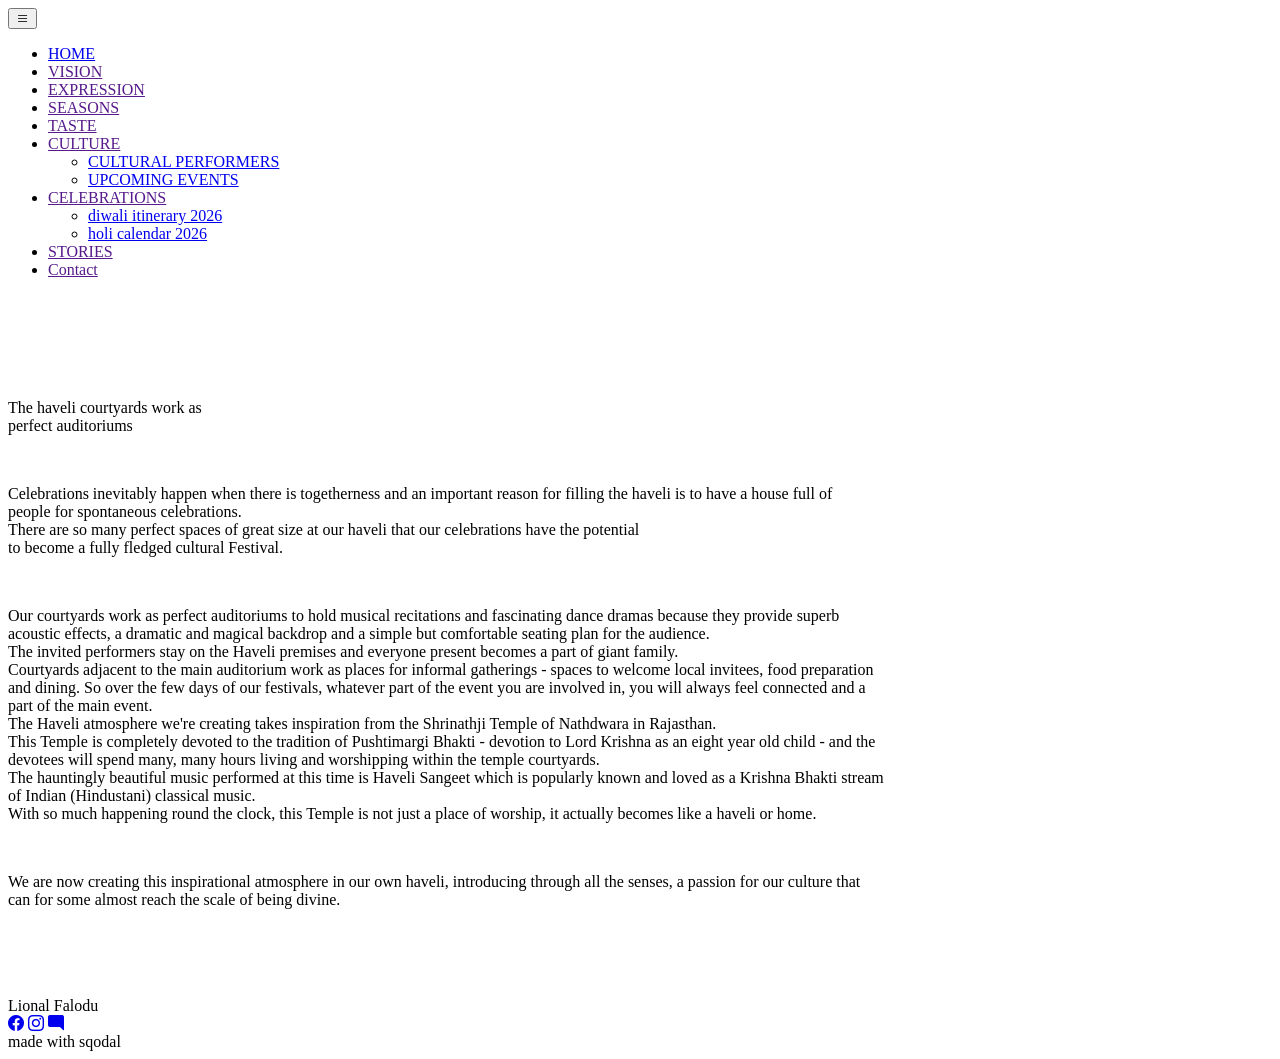
==== index.html @ b2ca0ff8 "Add files via upload" ====
<!DOCTYPE html>
<html lang="en-US">
<head>
    <meta charset="UTF-8" />
    <meta name="viewport" content="width=device-width,initial-scale=1.0, maximum-scale=1.0, user-scalable=no" />
    <link rel="stylesheet" type="text/css" href="css/style.css" />
    <link rel="stylesheet" href="https://cdn.jsdelivr.net/npm/bootstrap-icons@1.13.1/font/bootstrap-icons.min.css">
    <title> Welcom To Mukunda</title>
</head>
<body>

<div class="container-fluid">
        <header>
            <div class="container">
                <button onclick="menuOpen()"><i class="bi bi-list"></i></button>
                <nav class="row">
                    <ul class="col-12-row d-flex justify-sb" id="menu">
                        <li><a href="index.html">HOME</a></li>
                        <li><a href="">VISION</a></li>
                        <li><a href="">EXPRESSION</a></li>
                        <li><a href="">SEASONS</a></li>
                        <li><a href="">TASTE</a></li>
                        <li><a href="">CULTURE</a>
                            <div class="dropdown">
                                <ul class="d-flex flex-column align-center">
                                    <li><a href="culturalperformers.html">CULTURAL PERFORMERS</a></li>
                                    <li><a href="upcomingevent.html">UPCOMING EVENTS</a></li>
                                </ul>
                            </div>
                        </li>
                        <li><a href="">CELEBRATIONS</a>
                            <div class="dropdown-2">
                                <ul class="d-flex flex-column align-center">
                                    <li><a href="diwali-itinerary-2026.html" class="text-upper">diwali itinerary 2026</a></li>
                                    <li><a href="holi-calendar-2026.html" class="text-upper">holi calendar 2026</a></li>
                                </ul>
                            </div>
                        </li>
                        <li><a href="">STORIES</a></li>
                        <li><a href="">Contact</a></li>
                    </ul>
                </nav>
            </div>
        </header>
        <figure class="container-logo d-flex justify-center">
            <div class="row ">
                <img src="img/logo.png" alt="">
            </div>
        </figure>  
<main>
    <section class="container-md d-flex justify-center">
        <div class="row ">
            <img src="img/hero-img1.jpg" alt="">
        </div>
    </section><br/>
    <section class="container-md-1 d-flex justify-center">
        <div class="row d-flex justify-center align-center">
            <span class="left">
            <img src="img/commoma-down.png" alt=""></span>
            <p>The haveli courtyards work as<br/>perfect auditoriums</p>
             <span class="right">
            <img src="img/common-uper.png" alt=""></span>
        </div>
    </section>
    <section class="container-md d-flex justify-center">
        <div class="row-2">
            <p class="para-center text-center">Celebrations inevitably happen when there is togetherness and an important reason for filling the haveli is to have a house full of <br/>people for spontaneous celebrations.<br/>There are so many perfect spaces of great size at our haveli that our celebrations have the potential<br/> to become a fully fledged cultural Festival.</p><br/>
            <p class="para-center text-center">Our courtyards work as perfect auditoriums to hold musical recitations and fascinating dance dramas because they provide superb<br/> acoustic effects, a dramatic and magical backdrop and a simple but comfortable seating plan for the audience.<br/>The invited performers stay on the Haveli premises and everyone present becomes a part of giant family.<br/>Courtyards adjacent to the main auditorium work as places for informal gatherings - spaces to welcome local invitees, food preparation<br/> and dining. So over the few days of our festivals, whatever part of the event you are involved in, you will always feel connected and a<br/> part of the main event.<br/>The Haveli atmosphere we're creating takes inspiration from the Shrinathji Temple of Nathdwara in Rajasthan.<br/>This Temple is completely devoted to the tradition of Pushtimargi Bhakti - devotion to Lord Krishna as an eight year old child - and the<br> devotees will spend many, many hours living and worshipping within the temple courtyards.<br/>The hauntingly beautiful music performed at this time is Haveli Sangeet which is popularly known and loved as a Krishna Bhakti stream<br/> of Indian (Hindustani) classical music.<br/>With so much happening round the clock, this Temple is not just a place of worship, it actually becomes like a haveli or home.</p><br/>
            <p class="para-center text-center">We are now creating this inspirational atmosphere in our own haveli, introducing through all the senses, a passion for our culture that<br/> can for some almost reach the scale of being divine.</p>
        </div>
    </section>
    <div class="container-md-figure d-flex">
        <div class="col-2">
            <img src="img/img1.jpg" alt="">
        </div>
        <div class="col-8">
            <img src="img/img2.jpg" alt="">
        </div>
        <div class="col-2">
            <img src="img/img3.jpg" alt="">
        </div>
    </div>
    <div class="container-md-figure d-flex justify-center">
    <div class="row">
            <img src="img/footerimg1.png" alt="">
        </div>
    </div>
</main>

        <footer class="container-footer">
            <div class="row d-flex justify-sb align-center">
                <div class="col-4">
                    Lional Falodu
                </div>
                <div class="col-4 text-center">
                <a href="#"><i class="bi bi-facebook"></i></a>
                <a href="#"><i class="bi bi-instagram"></i></a>
                <a href="#"><i class="bi bi-chat-right-fill"></i></a>
                </div>
                <div class="col-4 text-end">
                    <span>made with sqodal</span>
                </div>
            </div>
        </footer>


</div>



<script>
    function menuOpen() {

        var menu = document.getElementById("menu");

        if (menu.style.display == "block") {
            menu.style.display = "none";
        }
        else {
            menu.style.display = "block";
        }

    }
</script>

















<!--

    <div class="container-fluid border border-sm">
        <div class="container">
            <header>
                <nav class="row header-row">
                    <div class="col-12 header-col">
                        <ul class="d-flex justify-sb align-center">
                            <li><a href="">HOME</a></li>
                            <li><a href="">VISION</a></li>
                            <li><a href="">EXPRESSION</a></li>
                            <li><a href="">SEASONS</a></li>
                            <li><a href="">TASTE</a></li>
                            <li class="d-flex justify-center li-drop"><a href="">CULTURE</a>
                                <div class="dropdown">
                                    <a href="">CULTURAL PERFORMERS</a>
                                    <a href="">UPCOMING EVENTS</a>
                                </div>
                            </li>
                            <li class="d-flex justify-center li-drop"><a href="">CELEBRATIONS</a>
                                <div class="dropdown">
                                    <a class="text-cap" href="">diwali itinerary 2026</a>
                                    <a class="text-cap" href="">holi calendar 2026</a>
                                </div>
                            </li>
                            <li><a href="">STORIES</a></li>
                            <li><a href="">Contact</a></li>
                        </ul>
                    </div>
                </nav>
        </header>
    </div>
    </div>
    <div class="container logo-container ">
        <div class="row ">
            <div class="col-12 d-flex justify-center col-lg">
                <img src="img/logo.jpg" alt="logo" width="50%">
            </div>
        </div>
    </div>
   <main>
    <section>     
     <div class="container hero-contaner">
        <div class="row">
            <div class="col-12 col-lg">
                <img src="img/hero-img1.jpg" alt="hero" width="100%">
            </div>
        </div>
        <div class="container text-container">
        <div class="row bg-black col-lg">
            <div class="col-12 d-flex justify-center col-lg">
                <img src="img/hero-text-img1.jpg" alt="logo" width="50%">
            </div>
        </div>
        <div class="container para-container">
        <div class="row ">
            <div class="col-12 col-lg">
                <p class="p-break col-lg">Celebrations inevitably happen when there is togetherness and an important reason for filling the haveli is to have a house full of <br>people for spontaneous celebrations.<br>There are so many perfect spaces of great size at our haveli that our celebrations have the potential<br> to become a fully fledged cultural Festival.</p>
                <p class="p-break col-lg">Our courtyards work as perfect auditoriums to hold musical recitations and fascinating dance dramas because they provide superb<br> acoustic effects, a dramatic and magical backdrop and a simple but comfortable seating plan for the audience.<br>The invited performers stay on the Haveli premises and everyone present becomes a part of giant family.<br>Courtyards adjacent to the main auditorium work as places for informal gatherings - spaces to welcome local invitees, food preparation<br> and dining. So over the few days of our festivals, whatever part of the event you are involved in, you will always feel connected and a<br> part of the main event.<br>The Haveli atmosphere we're creating takes inspiration from the Shrinathji Temple of Nathdwara in Rajasthan.<br>This Temple is completely devoted to the tradition of Pushtimargi Bhakti - devotion to Lord Krishna as an eight year old child - and the<br> devotees will spend many, many hours living and worshipping within the temple courtyards.<br>The hauntingly beautiful music performed at this time is Haveli Sangeet which is popularly known and loved as a Krishna Bhakti stream<br> of Indian (Hindustani) classical music.<br>With so much happening round the clock, this Temple is not just a place of worship, it actually becomes like a haveli or home.</p>
                <p class="p-break col-lg">We are now creating this inspirational atmosphere in our own haveli, introducing through all the senses, a passion for our culture that<br> can for some almost reach the scale of being divine.</p>
            </div>
        </div>
        <div class="container collection-container">
             <div class="row gap d-flex justify-center col-lg col-sm-s">
                <div class="col-2 ">
                    <img src="img/img1.jpg" alt="" width="100%">
                </div>
                <div class="col-8">
                    <img src="img/img2.jpg" alt="" width="100%">
                </div>
                <div class="col-2">
                    <img src="img/img3.jpg" alt="" width="100%">
                </div>
            </div>
        </div>
        <div class="row col-lg">
            <div class="col-12 d-flex justify-center">
                <img src="img/footerimg1.jpg" alt="" width="70%">
            </div>
        </div>
    </section>
   </main> 

   <div class="container-fluid border footer-fluid">
    <footer class="container footer-container">
        <div class="row d-flex justify-around col-lg col-sm">
            <div class="col-4">
                <span>Lional Falodu</span>
            </div>
            <div class="col-4 text-center fs">
                <a href=""><i class="bi bi-facebook"></i></a>
                <a href=""><i class="bi bi-instagram"></i></a>
                <a href=""><i class="bi bi-chat-right-fill"></i></a>
            </div>
            <div class="col-4 text-end">
                <span style="color: #ccc;">made with sqodal</span>
            </div>
        </div>
    </footer>
   </div>

   -->

</body>

</html>
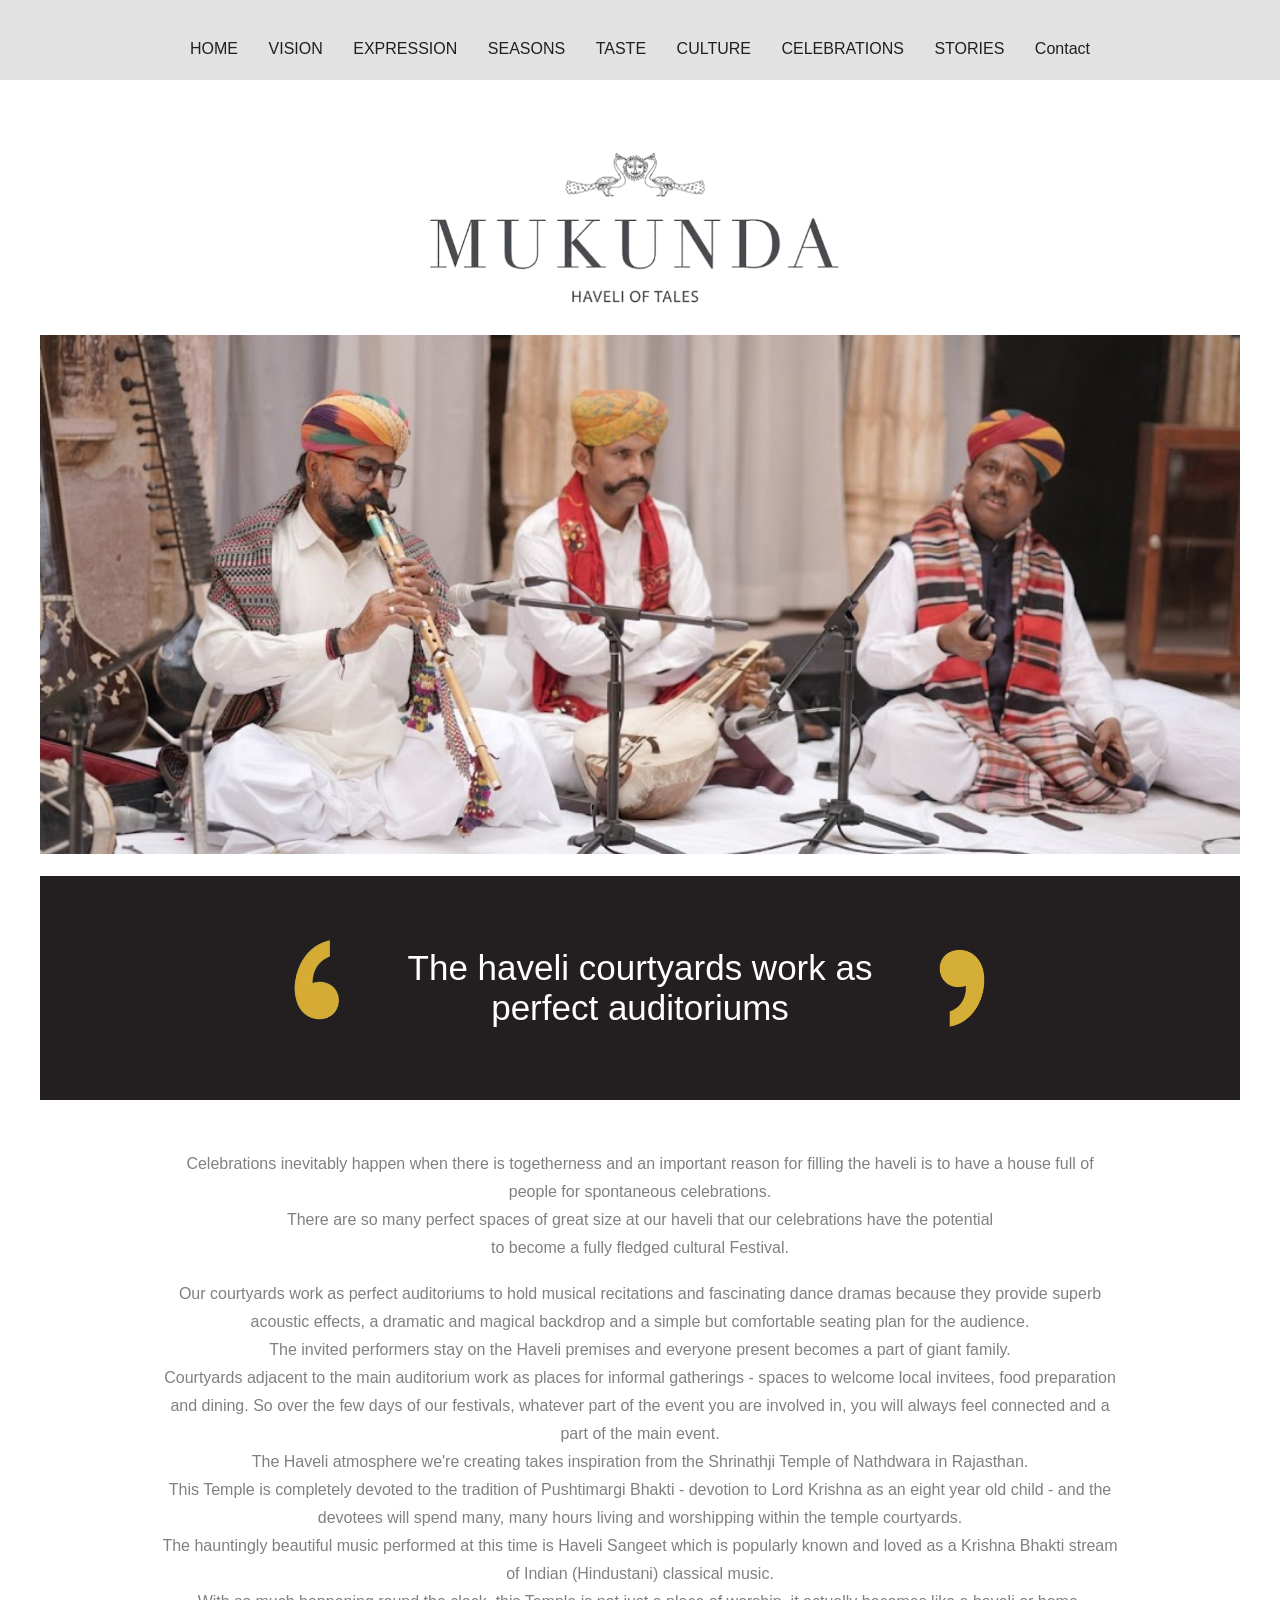
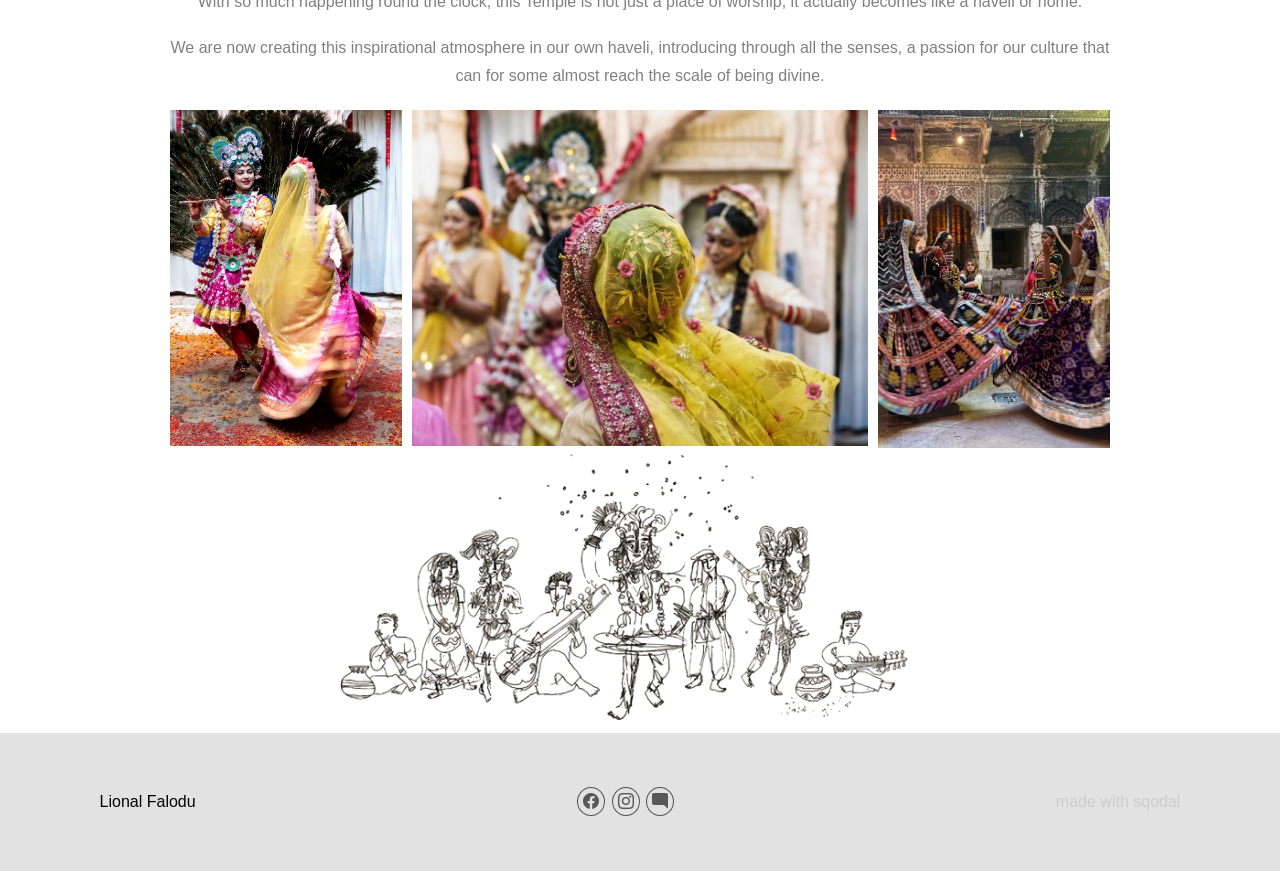
==== commit dcacd407: "Update index.html" ====
--- a/index.html
+++ b/index.html
@@ -3,7 +3,7 @@
 <head>
     <meta charset="UTF-8" />
     <meta name="viewport" content="width=device-width,initial-scale=1.0, maximum-scale=1.0, user-scalable=no" />
-    <link rel="stylesheet" type="text/css" href="css/style.css" />
+    <link rel="stylesheet" type="text/css" href="style.css" />
     <link rel="stylesheet" href="https://cdn.jsdelivr.net/npm/bootstrap-icons@1.13.1/font/bootstrap-icons.min.css">
     <title> Welcom To Mukunda</title>
 </head>
@@ -44,22 +44,22 @@
         </header>
         <figure class="container-logo d-flex justify-center">
             <div class="row ">
-                <img src="img/logo.png" alt="">
+                <img src="logo.png" alt="">
             </div>
         </figure>  
 <main>
     <section class="container-md d-flex justify-center">
         <div class="row ">
-            <img src="img/hero-img1.jpg" alt="">
+            <img src="hero-img1.jpg" alt="">
         </div>
     </section><br/>
     <section class="container-md-1 d-flex justify-center">
         <div class="row d-flex justify-center align-center">
             <span class="left">
-            <img src="img/commoma-down.png" alt=""></span>
+            <img src="commoma-down.png" alt=""></span>
             <p>The haveli courtyards work as<br/>perfect auditoriums</p>
              <span class="right">
-            <img src="img/common-uper.png" alt=""></span>
+            <img src="common-uper.png" alt=""></span>
         </div>
     </section>
     <section class="container-md d-flex justify-center">
@@ -71,18 +71,18 @@
     </section>
     <div class="container-md-figure d-flex">
         <div class="col-2">
-            <img src="img/img1.jpg" alt="">
+            <img src="img1.jpg" alt="">
         </div>
         <div class="col-8">
-            <img src="img/img2.jpg" alt="">
+            <img src="img2.jpg" alt="">
         </div>
         <div class="col-2">
-            <img src="img/img3.jpg" alt="">
+            <img src="img3.jpg" alt="">
         </div>
     </div>
     <div class="container-md-figure d-flex justify-center">
     <div class="row">
-            <img src="img/footerimg1.png" alt="">
+            <img src="footerimg1.png" alt="">
         </div>
     </div>
 </main>
@@ -175,7 +175,7 @@
     <div class="container logo-container ">
         <div class="row ">
             <div class="col-12 d-flex justify-center col-lg">
-                <img src="img/logo.jpg" alt="logo" width="50%">
+                <img src="logo.jpg" alt="logo" width="50%">
             </div>
         </div>
     </div>
@@ -184,13 +184,13 @@
      <div class="container hero-contaner">
         <div class="row">
             <div class="col-12 col-lg">
-                <img src="img/hero-img1.jpg" alt="hero" width="100%">
+                <img src="hero-img1.jpg" alt="hero" width="100%">
             </div>
         </div>
         <div class="container text-container">
         <div class="row bg-black col-lg">
             <div class="col-12 d-flex justify-center col-lg">
-                <img src="img/hero-text-img1.jpg" alt="logo" width="50%">
+                <img src="hero-text-img1.jpg" alt="logo" width="50%">
             </div>
         </div>
         <div class="container para-container">
@@ -204,19 +204,19 @@
         <div class="container collection-container">
              <div class="row gap d-flex justify-center col-lg col-sm-s">
                 <div class="col-2 ">
-                    <img src="img/img1.jpg" alt="" width="100%">
+                    <img src="img1.jpg" alt="" width="100%">
                 </div>
                 <div class="col-8">
-                    <img src="img/img2.jpg" alt="" width="100%">
+                    <img src="img2.jpg" alt="" width="100%">
                 </div>
                 <div class="col-2">
-                    <img src="img/img3.jpg" alt="" width="100%">
+                    <img src="img3.jpg" alt="" width="100%">
                 </div>
             </div>
         </div>
         <div class="row col-lg">
             <div class="col-12 d-flex justify-center">
-                <img src="img/footerimg1.jpg" alt="" width="70%">
+                <img src="footerimg1.jpg" alt="" width="70%">
             </div>
         </div>
     </section>
@@ -244,4 +244,4 @@
 
 </body>
 
-</html>+</html>
--- a/style.css
+++ b/style.css
@@ -0,0 +1,309 @@
+@import url('https://fonts.googleapis.com/css2?family=Roboto:ital,wght@0,100..900;1,100..900&display=swap');
+/* global selector */
+*{padding: 0; margin: 0; box-sizing: border-box;font-family: "Roboto", sans-serif;}
+/* common class */
+.d-flex{display: flex;}
+.justify-center{justify-content: center;}
+.justify-sb{justify-content: space-between;}
+.align-center{align-items: center;}
+.text-center{text-align: center;}
+a{display: inline-block; text-decoration: none;}
+li{list-style: none;}
+.justify-around{justify-content: space-around;}
+.text-end{text-align: right;}
+.fs{font-size: 10px;}
+.postion-relative{position: relative;}
+.flex-column{flex-direction: column;}.f-wrap{flex-wrap: wrap;}
+.text-start{text-align: left;}
+.container-fluid{width: 100%;}.text-upper{text-transform: uppercase;}
+.position-relative{position: relative;}
+.position-absolute{position:absolute;}
+.postion-sticky{position:sticky}
+.position-fixed{position:fixed;}
+.f-diwali{font-family: "Georgia", serif;}
+.text-color{color: #9f7202;}
+
+/* header layout fixed start */
+
+header{width: 100%; background-color: #e2e2e2;}
+.container{width: 900px; margin: auto; padding-top:40px; padding-bottom: 20px;}
+ul li a{color: #231f20; transition: all 0.3s ease; border-bottom: 2px solid transparent;}
+ul li a:hover{font-weight: bold; transform: translate(-1px,-1px); border-bottom: 2px solid #231f20;}
+button{display: none;}
+ul li .dropdown{width: 220px; background-color: #fff; border: 1px solid #231f20; position: absolute; padding: 10px 5px; display: none; right: 35.5%;}
+ul li .dropdown-2{width: 205px; background-color: #fff; border: 1px solid #231f20; position: absolute; padding: 10px 5px; display: none; right: 27.5%;}
+ul li .dropdown li,ul li .dropdown-2 li {line-height: 25px;}
+ul li:hover .dropdown,ul li:hover .dropdown-2{ display: block;}
+
+.container-logo{width: 920px; margin: 0 auto; 
+    /* border: 1px solid red; */
+    padding-top: 50px;
+}
+.container-logo .row{width: 60%;}
+.container-logo img{width: 100%;}
+
+/* header layout fixed start */
+
+
+/* Main Content Area - Home start*/
+.container-md{width: 1200px; margin: 0 auto;
+/* border: 1px solid red; */
+}
+.container-md .row{width: 100%;}
+.container-md .row img{width: 100%;}
+.container-md-1{width: 1200px; margin: 0 auto;
+    /* border: 1px solid red; */
+   
+    
+}
+.container-md-1 .row{width: 100%;
+/* border: 1px solid red; */
+padding: 20px 0px;
+ background-color: #231f20;
+}
+.container-md-1 .row .left,.right{width: 15%;}
+.container-md-1 .row img{width: 100%;}
+.container-md-1 .row p{color: #fff; font-size: 35px; text-align: center; }
+
+.container-md .row-2{width: 80%;
+/* border: 1px solid red; */
+}
+.container-md .row-2 {padding-top: 50px; padding-bottom: 20px;}
+.row-2 .para-center{font-size: 16px; line-height: 28px; color: gray;}
+
+.container-md-figure{width: 940px;
+/* border: 1px solid red; */
+ margin: 0 auto; gap: 10px;}
+
+.col-2{width: 30.4%;}
+.col-2 img{width:100%;}
+.col-8{width: 60%;}
+.col-8 img{width: 100%;}
+.col-12{width: 100%;}
+.container-md-figure .row{width: 80%;}
+.container-md-figure .row img{width: 100%;}
+
+/* Main Content Area Home end */
+
+/* Main Content Area - Cultural Performers start*/
+
+.container-hero{width: 1200px; margin: 0 auto; 
+  /* border: 1px solid red; */
+   padding-top: 0px;
+}
+.container-hero .row-1,.container-hero .row-2{width: 100%; text-align: center; padding: 25px 0px;}
+.container-hero .row-1 h1{color: #9f7202; font-size: 50px; font-weight: normal;}
+.container-text{width: 1200px; margin: 0 auto;
+  /* border: 1px solid red; */
+   padding-top: 18px;
+}
+.container-hero .row-2 img{width: 100%;}
+.container-text .row-1, .row-2, .row-3, .row-4,.row-7,.row-8,.row-9{padding: 10px 0px;}
+.container-text p{font-size: 20px; line-height: 28px; color: rgb(70, 69, 69); font-family: 'Times New Roman', Times, serif;}
+
+.container-figure{
+    width: 1200px; margin: 0 auto;
+    /* border: 1px solid red; */
+    padding-top: 60px;
+     padding-bottom: 60px;
+}
+.container-figure .row{width: 80%;
+/* border: 1px solid red;  */
+
+}
+.container-holi{padding: 0px; padding-bottom: 10px;}
+.container-figure .col-4{width: 27.1%;}
+.container-figure .col-4 img{width: 100%;}
+.container-figure .col-8{width: 72%;}
+.container-figure .col-8 img{width: 100%;}
+
+
+
+/* Main Content Area Cultural Performers end */
+
+/* Main Content Area Upcoming Event Start */
+.container-logo .gap-bottom{padding-bottom: 50px;}
+.container-hero .space-1,.container-hero .space-2{padding: 4px 0px;}
+.container-hero .h1-hero{line-height: 75px;}
+h2{font-family: Trajan-style serif;color: #9f7202; word-spacing: 15px;font-size:40px; font-weight: normal;}
+.container-text .event-para{line-height: 40px;}
+.container-figure .row-upcoming{width: 95%;}
+.container-figure .col-4-up{width: 32%;}
+.container-figure .col-4-up img{width: 100%; height: 100%;}
+
+/* Main Content Area Upcoming Event End */
+
+/* Main Content Area Diwali start */
+.bg-gray{width: 1200px; margin: 0 auto;
+background-color: #ece7e7;
+margin-bottom: 50px;
+margin-top: 50px;
+padding-bottom: 50px;
+}
+.para-h1-h2{padding-top: 40px; padding-bottom: 20px;}
+.container-md-figure .col-2-diwali{width: 35%;}
+.container-md-figure .col-2-diwali img{width: 100%;}
+.container-md-figure .col-8-diwali{width: 30%;}
+.container-md-figure .col-8-diwali img{width: 100%;}
+.diwarli-h1{ color: #ac7f0f; font-size: 75px; font-weight: normal;letter-spacing: 20px;}
+.diwarli-h2{color:#535355; font-size: 25px; letter-spacing: 13px;padding-top: 10px;}
+h3{color: #9f7202; font-family: 'Lucida Sans', 'Lucida Sans Regular', 'Lucida Grande', 'Lucida Sans Unicode', Geneva, Verdana, sans-serif; padding-top: 10px; padding-bottom: 10px;}
+.para-h3,.para-h3-1,.para-h3-2,.para-h3-3,.para-h3-4,.para-h3-5,.para-h3-6,.para-h3-7,.para-h3-8,.para-h3-9,.para-h3-10,.para-h3-11,.para-h3-12,.para-h3-13,.para-h3-14{font-family: "Georgia", serif;}
+.para-h3-1,.para-h3-2,.para-h3-3,.para-h3,.para-h3-4,.para-h3-5,.para-h3-6,.para-h3-7,.para-h3-8,.para-h3-10,.para-h3-11{padding-bottom: 10px;}
+.md-figure-space{padding: 50px 0px;}
+
+/* Main Content Area Diwali END */
+
+/* Main Content Area Holi Start */
+.holi-h1{color: #ac7f0f; font-family: Georgia,serif; word-spacing: 10px; padding: 30px 0px}
+.holi-para{ padding: 10px 0px;}
+.container-figure .row-holi{ width: 100%;
+    /* border: 1px solid red; */
+}
+.col-4-holi{width:13.5% ;}
+.col-4-holi img{width: 100%; height: 100%;}
+.col-5-holi{width:30% ;}
+.col-5-holi img{width: 100%; height: 100%;}
+.row-2-heading{
+    /* border: 1px solid red; */
+}
+.holi-h2{ font-size: 25px;word-spacing: 5px; padding: 35px 0px;}
+.holi-h2-para{display: inline-block;text-align: center; padding: 15px 0px;color: rgb(70, 69, 69); font-family: Georgia, serif;font-size: 18px;}
+.text-color-gap{padding: 0px 6px; font-size: 20px;}
+.holi-para-break{display: block; color: rgb(70, 69, 69);font-family: Georgia, serif;    font-size: 20px;}
+.container-figure .row-footer{
+    /* border: 1px solid red; */
+    width: 95%;
+}
+.footer-col{width: 34%;}
+.footer-col img{width: 100%; height: 100%;}
+
+
+/* Main Content Area Holi END */
+
+
+
+/* Footer Layout fixed */
+.container-footer{
+    width: 100%; background-color: #e2e2e2;
+   
+}
+.container-footer .row{
+    width: 1080.8px; margin: 0 auto;
+    /* border: 1px solid red; */
+    padding: 60px 0px;
+}
+
+
+.container-footer .col-4 i{color: #585858; border: 1px solid #535353; margin: 0px 1px; padding:5px; border-radius: 50%;}
+.container-footer span{color: #ccc;}
+
+/* Footer Layout fixed End */
+
+
+/* Responsive */
+
+@media(max-width:1024px){
+header,.container-md,.container-footer,.container-logo,.container-md-1{width: 100%;}
+.container{width: 75%;}
+.container-logo .row {width: 50%;}
+.container-md .row {width: 95%;}
+.container-md-1 .row{width: 95.5%;}
+.container-md-figure{width: 81%;}
+.container-footer .row{width: 90%;}
+.container-hero,.container-text,.container-figure{width: 100%;}
+.container-hero .row-1, .container-hero .row-2{width: 90%;}
+.container-text p{font-size: 16px; line-height: 25px;}
+.container-figure .row {width: 75%;}
+.bg-gray{width: 95%;}
+.container-figure .row-holi{width: 95%;}
+.container-figure .row-footer{width: 93%;}
+
+}
+
+@media(max-width:768px){
+    .container{padding-left: 30px; padding-top: 10px;}
+     button{display: block; }
+      button i{font-size: 30px;}
+     #menu{
+        display:none;
+        text-align: center;
+        font-size: 20px;
+        line-height: 35px;
+    }
+    .container-md-figure {width: 85%;}
+    .container-footer .row{width: 90%;}
+    .container-md-1 .row p {font-size: 21px;
+    }
+        .container-hero .row-1, .container-hero .row-2 {width: 85%;}
+        .container-hero .row-1 h1 {font-size: 40px;}
+            .container-text p {font-size: 12px; line-height: 24px;}
+                .container-figure .row {width: 70%;}
+                .container-figure{padding-top: 16px;}
+.bg-gray{width: 85%;}
+.holi-h1{padding: 0px;}
+.container-figure .row-holi{width: 90%;}
+.holi-h2 {
+    font-size: 20px;
+    word-spacing: 3px;
+    padding: 20px 0px;
+}}
+.container-figure .row-footer{width: 85%;}
+@media(max-width:640px){
+     button i{font-size: 20px;}
+      #menu{
+        text-align: center;
+        font-size: 15px;
+        line-height: 30px;
+    }
+        .container-md-1 .row p {font-size: 13px;
+    }
+    .row-2 .para-center {font-size: 14px;padding: 5px 0px 15px 0px;}
+    .container-md-figure{flex-direction: column; padding: 20px 0px;}
+    .col-2,.col-8{width: 100%;}
+    .container-md-figure .row{width: 100%;}
+    .container-footer .row{flex-direction: column; padding: 0px;}
+    .container-footer .row .col-4{padding: 15px 0px;}
+    .container-md .row-2{padding-top: 15px;}
+    .container-hero .row-1, .container-hero .row-2 {width: 85%; padding: 8px 0px;}
+        .container-hero .row-1 h1 {font-size: 24px;}
+        .container-logo{padding-top: 12px;}
+.container-text p {font-size: 16px;
+        line-height: 23px;
+        padding: 0px 30px;}
+.text-center {text-align: justify;}
+.container-figure .row{ flex-direction: column; align-items: center; gap: 20px;}
+.container-figure .col-4,.container-figure .col-8{width: 100%;}
+.container-figure{padding-bottom: 15px;}
+.container-logo .gap-bottom {padding-bottom: 0px;}
+.container-hero .h1-hero {line-height: 30px;}
+h2{    word-spacing: 5px;
+    font-size: 16px;
+    text-align: center;}
+.container-text .event-para {line-height: 25px;}
+.bg-gray{width: 90%;}
+.diwarli-h1{font-size: 27px;}
+.diwarli-h2{font-size: 19px;line-height: 30px;}
+.text-center-diwali{text-align: center;}
+.container-md-figure .col-2-diwali{width: 100%;}
+.container-md-figure .col-2-diwali img{width: 100%;}
+.container-md-figure .col-8-diwali{width: 100%;}
+.container-md-figure .col-8-diwali img{width: 100%;}
+.diwarli-h2 {
+        font-size: 13px;
+        line-height: 50px;
+    }
+    .diwarli-h2 {
+    color: #535355;
+    font-size: 25px;
+    letter-spacing: 8px;
+    padding-top: 0px;
+}
+.row-2 .holi-para{padding-top:20px;}
+.container-text .row-1, .row-2, .row-3, .row-4, .row-7, .row-8, .row-9{text-align: center;}
+    .holi-h2 {line-height: 25px;}
+.row-2-heading .holi-h2-para{ padding: 10px 30px;font-size: 16px;}
+.holi-h2-para{text-align: center; display: block;}
+
+
+}
